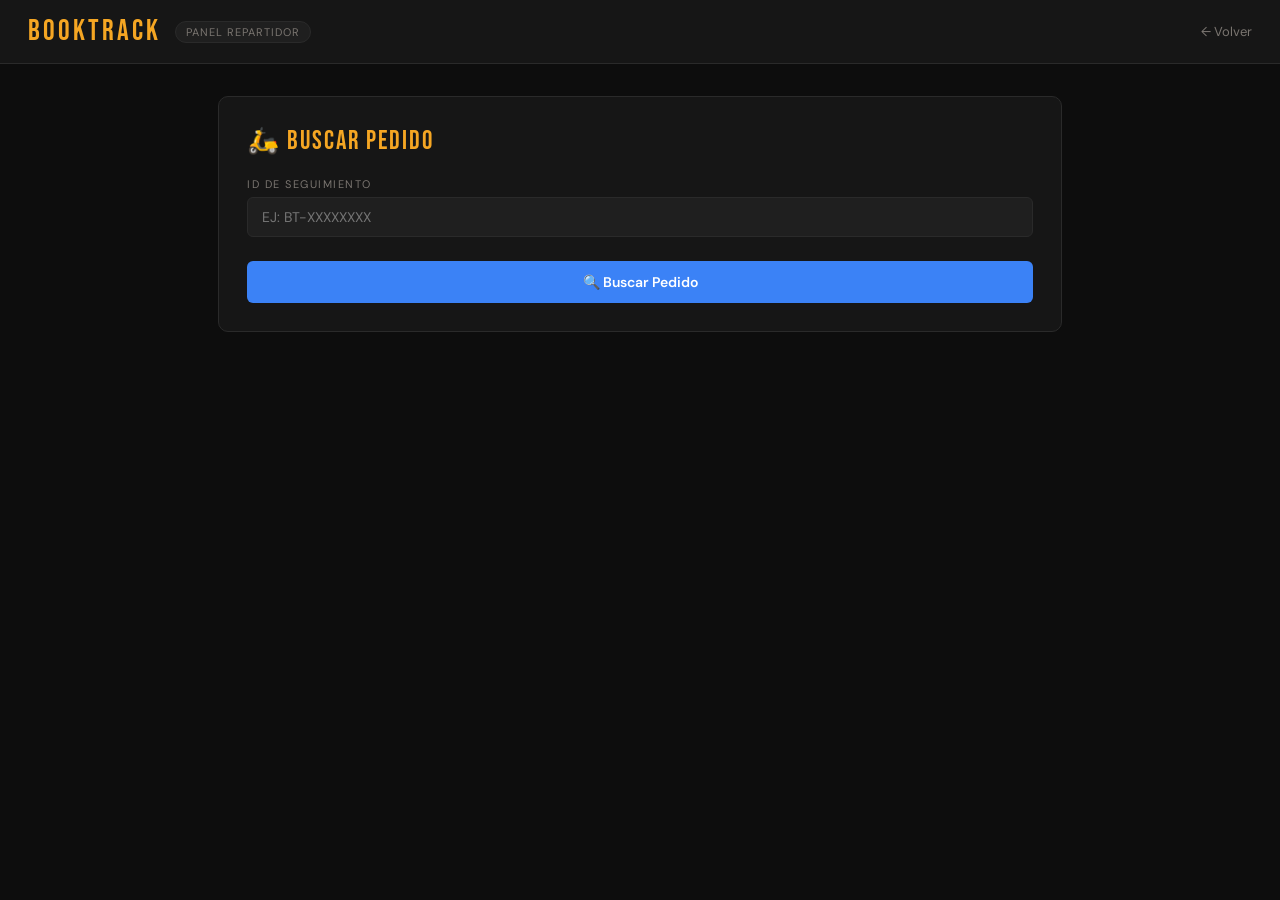
==== frontend/empleado/index.html @ 589c54b3 "feat: proyecto BookTrack en fase 1 - interfaz basica" ====
<!DOCTYPE html>
<html lang="es">
<head>
  <meta charset="UTF-8">
  <meta name="viewport" content="width=device-width, initial-scale=1.0">
  <title>BookTrack — Repartidor</title>
  <link rel="stylesheet" href="../assets/css/booktrack.css">
</head>
<body>

<div class="topbar">
  <span class="logo">BOOKTRACK</span>
  <span class="badge">Panel Repartidor</span>
  <a href="../../index.html" style="margin-left:auto; color:var(--text-muted); font-size:13px; text-decoration:none;">← Volver</a>
</div>

<div class="main">

  <div class="card">
    <div class="card-title">🛵 Buscar Pedido</div>
    <div class="form-group">
      <label>ID de Seguimiento</label>
      <input type="text" id="idBuscar" placeholder="Ej: BT-XXXXXXXX" style="text-transform:uppercase;">
    </div>
    <button class="btn btn-blue" onclick="buscarPedido()">🔍 Buscar Pedido</button>
    <div class="alert alert-error" id="alertBuscar"></div>
  </div>

  <div id="panelPedido" style="display:none;">

    <div class="card">
      <div class="card-title">📦 Detalle del Pedido</div>
      <div class="grid-2">
        <div>
          <label>Cliente</label>
          <p id="detNombre" style="color:var(--text); margin-bottom:12px;"></p>
          <label>Teléfono</label>
          <p id="detTelefono" style="color:var(--text); margin-bottom:12px;"></p>
          <label>Libro(s)</label>
          <p id="detLibros" style="color:var(--text);"></p>
        </div>
        <div>
          <label>Dirección</label>
          <p id="detDireccion" style="color:var(--amber); margin-bottom:12px; font-weight:600;"></p>
          <label>Monto</label>
          <p id="detMonto" style="color:var(--text); margin-bottom:12px;"></p>
          <label>Estado Actual</label>
          <p id="detEstado"></p>
        </div>
      </div>
    </div>

    <div class="card">
      <div class="card-title">🔄 Actualizar Estado</div>
      <div class="timeline" id="timeline"></div>
      <button class="btn btn-green" onclick="avanzarEstado()" id="btnAvanzar">✔ Confirmar Siguiente Estado</button>
      <div class="alert" id="alertEstado"></div>
    </div>

    <div class="card" style="border-color: var(--red);">
      <div class="card-title" style="color:var(--red);">⚠ Reportar Incidencia</div>
      <div class="grid-2">
        <button class="btn btn-red" onclick="reportar('Retraso por tráfico en autopista de Caracas.')">🚗 Tráfico en Autopista</button>
        <button class="btn btn-red" onclick="reportar('Retraso por lluvia fuerte. Esperando que escampe.')">🌧 Lluvia Fuerte</button>
        <button class="btn btn-red" onclick="reportar('Inconveniente con el vehículo. Gestionando solución.')">🔧 Problema con Vehículo</button>
        <button class="btn btn-ghost" onclick="reportarOtra()">✏ Otra Incidencia</button>
      </div>
      <div class="alert" id="alertIncidencia"></div>
    </div>

  </div>
</div>

<div id="toast"></div>

<script>
  let pedidos = JSON.parse(localStorage.getItem('bt_pedidos') || '[]');
  let pedidoActual = null;
  const estados = ['Preparando', 'En Ruta', 'Por Llegar', 'Entregado'];
  const iconos  = ['📦', '🛵', '📍', '✅'];

  function buscarPedido() {
    const id = document.getElementById('idBuscar').value.trim().toUpperCase();
    pedidoActual = pedidos.find(p => p.id === id);

    if (!pedidoActual) {
      document.getElementById('alertBuscar').textContent = '⚠ ID no encontrado. Verifica con el empleado.';
      document.getElementById('alertBuscar').className = 'alert alert-error show';
      document.getElementById('panelPedido').style.display = 'none';
      return;
    }

    document.getElementById('alertBuscar').className = 'alert';
    document.getElementById('panelPedido').style.display = 'block';
    renderDetalle();
    renderTimeline();
  }

  function renderDetalle() {
    document.getElementById('detNombre').textContent    = pedidoActual.nombre;
    document.getElementById('detTelefono').textContent  = pedidoActual.telefono;
    document.getElementById('detLibros').textContent    = pedidoActual.libros;
    document.getElementById('detDireccion').textContent = pedidoActual.direccion;
    document.getElementById('detMonto').textContent     = '$' + pedidoActual.monto.toFixed(2);
    document.getElementById('detEstado').innerHTML      = `<span class="status status-${claseEstado(pedidoActual.estado)}">${pedidoActual.estado}</span>`;
  }

  function renderTimeline() {
    const idx = estados.indexOf(pedidoActual.estado);
    document.getElementById('timeline').innerHTML = estados.map((e, i) => `
      <div class="tl-step ${i < idx ? 'done' : i === idx ? 'active' : ''}">
        <div class="tl-dot">${i < idx ? '✔' : iconos[i]}</div>
        <div class="tl-label">${e}</div>
      </div>
    `).join('');

    const btnAvanzar = document.getElementById('btnAvanzar');
    btnAvanzar.style.display = pedidoActual.estado === 'Entregado' ? 'none' : 'flex';
  }

  function avanzarEstado() {
    const idx = estados.indexOf(pedidoActual.estado);
    if (idx >= estados.length - 1) return;

    pedidoActual.estado = estados[idx + 1];
    pedidoActual.incidencia = '';
    guardar();
    renderDetalle();
    renderTimeline();

    const alerta = document.getElementById('alertEstado');
    alerta.textContent = `✔ Estado actualizado a: ${pedidoActual.estado}`;
    alerta.className = 'alert alert-success show';
  }

  function reportar(msg) {
    if (!pedidoActual) return;
    pedidoActual.incidencia = msg;
    guardar();
    const alerta = document.getElementById('alertIncidencia');
    alerta.textContent = '✔ Incidencia reportada. El cliente podrá verla.';
    alerta.className = 'alert alert-warning show';
  }

  function reportarOtra() {
    const msg = prompt('Describe la incidencia:');
    if (msg) reportar(msg);
  }

  function guardar() {
    const idx = pedidos.findIndex(p => p.id === pedidoActual.id);
    pedidos[idx] = pedidoActual;
    localStorage.setItem('bt_pedidos', JSON.stringify(pedidos));
  }

  function claseEstado(e) {
    return e === 'Preparando' ? 'preparando' : e === 'En Ruta' ? 'ruta' : e === 'Por Llegar' ? 'llegar' : 'entregado';
  }
</script>
</body>
</html>
---- frontend/assets/css/booktrack.css ----
@import url('https://fonts.googleapis.com/css2?family=Bebas+Neue&family=DM+Sans:wght@300;400;600&display=swap');

:root {
  --bg: #0d0d0d;
  --surface: #161616;
  --surface2: #1f1f1f;
  --border: #2a2a2a;
  --amber: #f5a623;
  --green: #22c55e;
  --red: #ef4444;
  --blue: #3b82f6;
  --text: #f0ece4;
  --text-muted: #7a7570;
  --radius: 10px;
  --font-head: 'Bebas Neue', sans-serif;
  --font-body: 'DM Sans', sans-serif;
}

*, *::before, *::after { box-sizing: border-box; margin: 0; padding: 0; }

body {
  background: var(--bg);
  color: var(--text);
  font-family: var(--font-body);
  min-height: 100vh;
}

.topbar {
  background: var(--surface);
  border-bottom: 1px solid var(--border);
  padding: 14px 28px;
  display: flex;
  align-items: center;
  gap: 14px;
}

.logo { font-family: var(--font-head); font-size: 1.8rem; letter-spacing: 3px; color: var(--amber); }
.badge { background: var(--surface2); border: 1px solid var(--border); color: var(--text-muted); font-size: 11px; padding: 3px 10px; border-radius: 20px; letter-spacing: 1px; text-transform: uppercase; }

.main { padding: 32px 28px; max-width: 900px; margin: 0 auto; }

.card { background: var(--surface); border: 1px solid var(--border); border-radius: var(--radius); padding: 28px; margin-bottom: 20px; }
.card-title { font-family: var(--font-head); font-size: 1.6rem; letter-spacing: 2px; color: var(--amber); margin-bottom: 20px; }

.form-group { margin-bottom: 16px; }
label { display: block; font-size: 11px; letter-spacing: 1.5px; text-transform: uppercase; color: var(--text-muted); margin-bottom: 6px; }
input, select { width: 100%; background: var(--surface2); border: 1px solid var(--border); border-radius: 6px; color: var(--text); font-family: var(--font-body); font-size: 14px; padding: 10px 14px; outline: none; transition: border-color .2s; }
input:focus, select:focus { border-color: var(--amber); }

.btn { display: inline-flex; align-items: center; justify-content: center; gap: 8px; padding: 12px 24px; border-radius: 6px; border: none; cursor: pointer; font-family: var(--font-body); font-size: 14px; font-weight: 600; transition: opacity .2s, transform .15s; width: 100%; margin-top: 8px; }
.btn:hover { opacity: .85; transform: translateY(-1px); }
.btn-amber  { background: var(--amber); color: #000; }
.btn-blue   { background: var(--blue);  color: #fff; }
.btn-green  { background: var(--green); color: #000; }
.btn-red    { background: var(--red);   color: #fff; }
.btn-ghost  { background: var(--surface2); color: var(--text); border: 1px solid var(--border); }

.alert { padding: 14px 18px; border-radius: var(--radius); margin-top: 16px; font-size: 13px; display: none; }
.alert.show { display: block; }
.alert-success { background: #0a1f0a; border: 1px solid #1a4d1a; color: var(--green); }
.alert-error   { background: #2d1010; border: 1px solid #5a2020; color: var(--red); }
.alert-info    { background: #0a1020; border: 1px solid #1a2a4d; color: var(--blue); }
.alert-warning { background: #1e1500; border: 1px solid #3d2a00; color: var(--amber); }

.grid-2 { display: grid; grid-template-columns: 1fr 1fr; gap: 16px; }

.timeline { display: flex; align-items: center; margin: 20px 0; }
.tl-step { flex: 1; text-align: center; position: relative; }
.tl-step::after { content: ''; position: absolute; top: 18px; left: 50%; width: 100%; height: 2px; background: var(--border); z-index: 0; }
.tl-step:last-child::after { display: none; }
.tl-dot { width: 36px; height: 36px; border-radius: 50%; background: var(--surface2); border: 2px solid var(--border); margin: 0 auto 8px; display: flex; align-items: center; justify-content: center; font-size: 14px; position: relative; z-index: 1; transition: all .3s; }
.tl-label { font-size: 11px; color: var(--text-muted); }
.tl-step.done .tl-dot   { background: var(--green); border-color: var(--green); }
.tl-step.active .tl-dot { background: var(--amber); border-color: var(--amber); box-shadow: 0 0 14px #b87a1a; }
.tl-step.active .tl-label { color: var(--amber); font-weight: 600; }
.tl-step.done .tl-label  { color: var(--green); }

table { width: 100%; border-collapse: collapse; font-size: 13px; }
thead th { text-align: left; padding: 10px 14px; font-size: 10px; letter-spacing: 1.5px; text-transform: uppercase; color: var(--text-muted); border-bottom: 1px solid var(--border); }
tbody tr { border-bottom: 1px solid var(--border); transition: background .15s; }
tbody tr:hover { background: var(--surface2); }
tbody td { padding: 12px 14px; }

.status { display: inline-block; padding: 3px 10px; border-radius: 20px; font-size: 11px; font-weight: 600; }
.status-preparando { background: #2a2010; color: var(--amber); }
.status-ruta       { background: #0f1f3d; color: var(--blue); }
.status-llegar     { background: #1a2e1a; color: var(--green); }
.status-entregado  { background: #1f1f1f; color: var(--text-muted); }

#toast { position: fixed; bottom: 28px; right: 28px; background: var(--surface); border: 1px solid var(--amber); color: var(--text); padding: 14px 20px; border-radius: var(--radius); font-size: 13px; opacity: 0; transform: translateY(10px); transition: all .3s; z-index: 999; pointer-events: none; }
#toast.show { opacity: 1; transform: translateY(0); }

@media (max-width: 640px) { .grid-2 { grid-template-columns: 1fr; } .main { padding: 20px 16px; } }
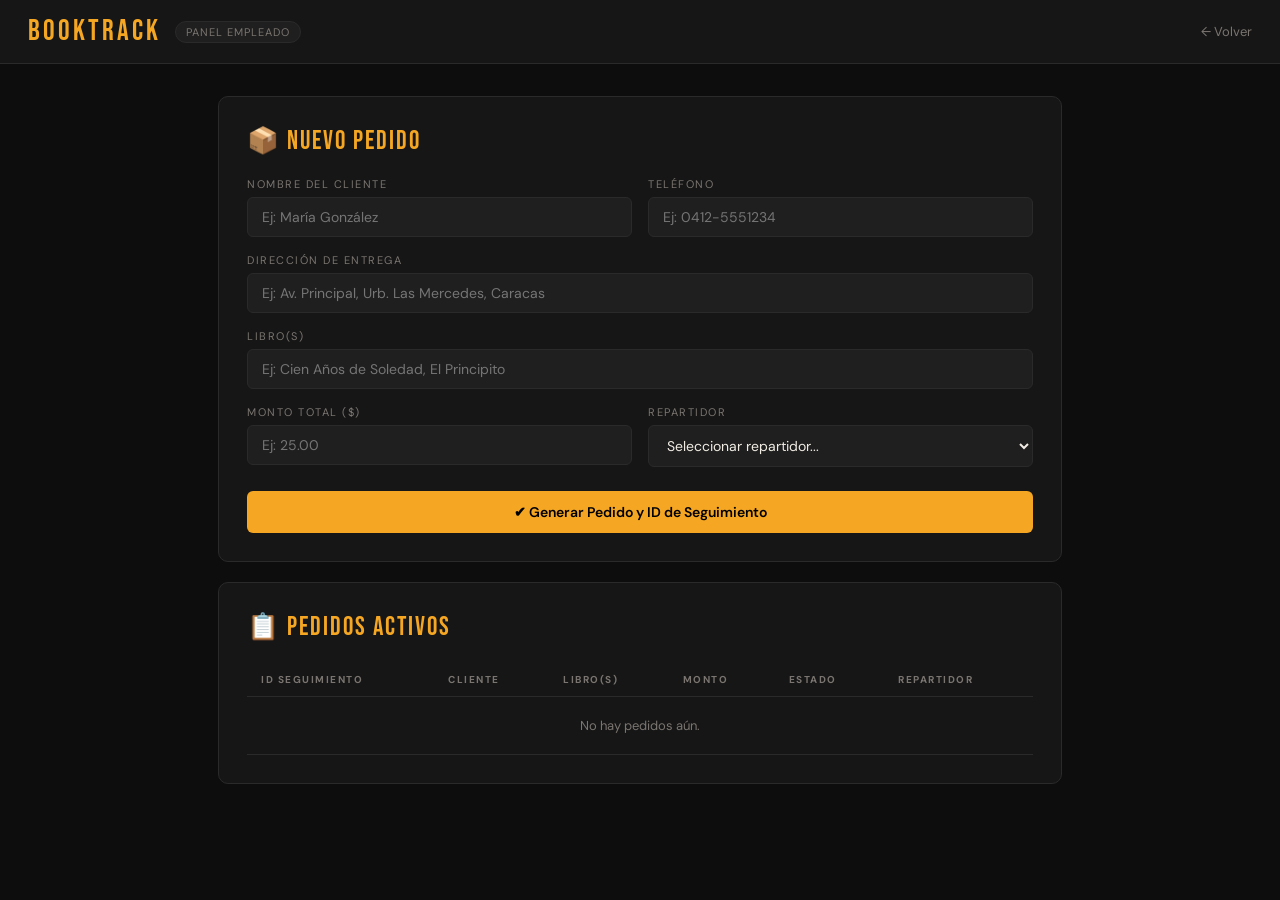
==== commit 9349af81: "fix: panel empleado corregido" ====
--- a/frontend/empleado/index.html
+++ b/frontend/empleado/index.html
@@ -3,159 +3,151 @@
 <head>
   <meta charset="UTF-8">
   <meta name="viewport" content="width=device-width, initial-scale=1.0">
-  <title>BookTrack — Repartidor</title>
+  <title>BookTrack — Empleado</title>
   <link rel="stylesheet" href="../assets/css/booktrack.css">
 </head>
 <body>
 
 <div class="topbar">
   <span class="logo">BOOKTRACK</span>
-  <span class="badge">Panel Repartidor</span>
+  <span class="badge">Panel Empleado</span>
   <a href="../../index.html" style="margin-left:auto; color:var(--text-muted); font-size:13px; text-decoration:none;">← Volver</a>
 </div>
 
 <div class="main">
 
   <div class="card">
-    <div class="card-title">🛵 Buscar Pedido</div>
+    <div class="card-title">📦 Nuevo Pedido</div>
+    <div class="grid-2">
+      <div class="form-group">
+        <label>Nombre del Cliente</label>
+        <input type="text" id="nombre" placeholder="Ej: María González">
+      </div>
+      <div class="form-group">
+        <label>Teléfono</label>
+        <input type="text" id="telefono" placeholder="Ej: 0412-5551234">
+      </div>
+    </div>
     <div class="form-group">
-      <label>ID de Seguimiento</label>
-      <input type="text" id="idBuscar" placeholder="Ej: BT-XXXXXXXX" style="text-transform:uppercase;">
+      <label>Dirección de Entrega</label>
+      <input type="text" id="direccion" placeholder="Ej: Av. Principal, Urb. Las Mercedes, Caracas">
     </div>
-    <button class="btn btn-blue" onclick="buscarPedido()">🔍 Buscar Pedido</button>
-    <div class="alert alert-error" id="alertBuscar"></div>
+    <div class="form-group">
+      <label>Libro(s)</label>
+      <input type="text" id="libros" placeholder="Ej: Cien Años de Soledad, El Principito">
+    </div>
+    <div class="grid-2">
+      <div class="form-group">
+        <label>Monto Total ($)</label>
+        <input type="number" id="monto" placeholder="Ej: 25.00">
+      </div>
+      <div class="form-group">
+        <label>Repartidor</label>
+        <select id="repartidor">
+          <option value="">Seleccionar repartidor...</option>
+          <option value="Carlos Mendoza|Moto Honda CB|AB123CD">Carlos Mendoza — Moto Honda CB</option>
+          <option value="Luis García|Moto Yamaha|XY456ZW">Luis García — Moto Yamaha</option>
+          <option value="Pedro Rojas|Carro Corolla|MN789QR">Pedro Rojas — Carro Corolla</option>
+        </select>
+      </div>
+    </div>
+    <button class="btn btn-amber" onclick="crearPedido()">✔ Generar Pedido y ID de Seguimiento</button>
+    <div class="alert" id="alertCrear"></div>
   </div>
 
-  <div id="panelPedido" style="display:none;">
+  <div class="card">
+    <div class="card-title">📋 Pedidos Activos</div>
+    <table>
+      <thead>
+        <tr>
+          <th>ID Seguimiento</th>
+          <th>Cliente</th>
+          <th>Libro(s)</th>
+          <th>Monto</th>
+          <th>Estado</th>
+          <th>Repartidor</th>
+        </tr>
+      </thead>
+      <tbody id="tablaPedidos">
+        <tr><td colspan="6" style="color:var(--text-muted); text-align:center; padding:20px;">No hay pedidos aún.</td></tr>
+      </tbody>
+    </table>
+  </div>
 
-    <div class="card">
-      <div class="card-title">📦 Detalle del Pedido</div>
-      <div class="grid-2">
-        <div>
-          <label>Cliente</label>
-          <p id="detNombre" style="color:var(--text); margin-bottom:12px;"></p>
-          <label>Teléfono</label>
-          <p id="detTelefono" style="color:var(--text); margin-bottom:12px;"></p>
-          <label>Libro(s)</label>
-          <p id="detLibros" style="color:var(--text);"></p>
-        </div>
-        <div>
-          <label>Dirección</label>
-          <p id="detDireccion" style="color:var(--amber); margin-bottom:12px; font-weight:600;"></p>
-          <label>Monto</label>
-          <p id="detMonto" style="color:var(--text); margin-bottom:12px;"></p>
-          <label>Estado Actual</label>
-          <p id="detEstado"></p>
-        </div>
-      </div>
-    </div>
-
-    <div class="card">
-      <div class="card-title">🔄 Actualizar Estado</div>
-      <div class="timeline" id="timeline"></div>
-      <button class="btn btn-green" onclick="avanzarEstado()" id="btnAvanzar">✔ Confirmar Siguiente Estado</button>
-      <div class="alert" id="alertEstado"></div>
-    </div>
-
-    <div class="card" style="border-color: var(--red);">
-      <div class="card-title" style="color:var(--red);">⚠ Reportar Incidencia</div>
-      <div class="grid-2">
-        <button class="btn btn-red" onclick="reportar('Retraso por tráfico en autopista de Caracas.')">🚗 Tráfico en Autopista</button>
-        <button class="btn btn-red" onclick="reportar('Retraso por lluvia fuerte. Esperando que escampe.')">🌧 Lluvia Fuerte</button>
-        <button class="btn btn-red" onclick="reportar('Inconveniente con el vehículo. Gestionando solución.')">🔧 Problema con Vehículo</button>
-        <button class="btn btn-ghost" onclick="reportarOtra()">✏ Otra Incidencia</button>
-      </div>
-      <div class="alert" id="alertIncidencia"></div>
-    </div>
-
-  </div>
 </div>
 
 <div id="toast"></div>
 
 <script>
   let pedidos = JSON.parse(localStorage.getItem('bt_pedidos') || '[]');
-  let pedidoActual = null;
-  const estados = ['Preparando', 'En Ruta', 'Por Llegar', 'Entregado'];
-  const iconos  = ['📦', '🛵', '📍', '✅'];
 
-  function buscarPedido() {
-    const id = document.getElementById('idBuscar').value.trim().toUpperCase();
-    pedidoActual = pedidos.find(p => p.id === id);
+  function generarID() {
+    const chars = 'ABCDEFGHIJKLMNOPQRSTUVWXYZ0123456789';
+    let id = 'BT-';
+    for (let i = 0; i < 8; i++) id += chars[Math.floor(Math.random() * chars.length)];
+    return id;
+  }
 
-    if (!pedidoActual) {
-      document.getElementById('alertBuscar').textContent = '⚠ ID no encontrado. Verifica con el empleado.';
-      document.getElementById('alertBuscar').className = 'alert alert-error show';
-      document.getElementById('panelPedido').style.display = 'none';
+  function crearPedido() {
+    const nombre    = document.getElementById('nombre').value.trim();
+    const telefono  = document.getElementById('telefono').value.trim();
+    const direccion = document.getElementById('direccion').value.trim();
+    const libros    = document.getElementById('libros').value.trim();
+    const monto     = document.getElementById('monto').value.trim();
+    const repVal    = document.getElementById('repartidor').value;
+
+    if (!nombre || !telefono || !direccion || !libros || !monto) {
+      mostrarAlerta('alertCrear', '⚠ Completa todos los campos.', 'error'); return;
+    }
+
+    const rep = repVal ? repVal.split('|') : null;
+    const pedido = {
+      id: generarID(),
+      nombre, telefono, direccion, libros,
+      monto: parseFloat(monto),
+      estado: 'Preparando',
+      repartidor: rep ? { nombre: rep[0], vehiculo: rep[1], placa: rep[2] } : null,
+      fecha: new Date().toLocaleString('es-VE'),
+      incidencia: ''
+    };
+
+    pedidos.push(pedido);
+    localStorage.setItem('bt_pedidos', JSON.stringify(pedidos));
+    mostrarAlerta('alertCrear', `✔ Pedido creado. ID: <strong>${pedido.id}</strong> — Envíalo al cliente.`, 'success');
+    limpiarForm();
+    renderTabla();
+  }
+
+  function limpiarForm() {
+    ['nombre','telefono','direccion','libros','monto'].forEach(id => document.getElementById(id).value = '');
+    document.getElementById('repartidor').value = '';
+  }
+
+  function renderTabla() {
+    const tbody = document.getElementById('tablaPedidos');
+    if (pedidos.length === 0) {
+      tbody.innerHTML = '<tr><td colspan="6" style="color:var(--text-muted); text-align:center; padding:20px;">No hay pedidos aún.</td></tr>';
       return;
     }
-
-    document.getElementById('alertBuscar').className = 'alert';
-    document.getElementById('panelPedido').style.display = 'block';
-    renderDetalle();
-    renderTimeline();
+    tbody.innerHTML = pedidos.map(p => `
+      <tr>
+        <td><strong style="color:var(--amber)">${p.id}</strong></td>
+        <td>${p.nombre}</td>
+        <td>${p.libros}</td>
+        <td>$${p.monto.toFixed(2)}</td>
+        <td><span class="status status-${p.estado === 'Preparando' ? 'preparando' : p.estado === 'En Ruta' ? 'ruta' : p.estado === 'Por Llegar' ? 'llegar' : 'entregado'}">${p.estado}</span></td>
+        <td>${p.repartidor ? p.repartidor.nombre : 'Sin asignar'}</td>
+      </tr>
+    `).join('');
   }
 
-  function renderDetalle() {
-    document.getElementById('detNombre').textContent    = pedidoActual.nombre;
-    document.getElementById('detTelefono').textContent  = pedidoActual.telefono;
-    document.getElementById('detLibros').textContent    = pedidoActual.libros;
-    document.getElementById('detDireccion').textContent = pedidoActual.direccion;
-    document.getElementById('detMonto').textContent     = '$' + pedidoActual.monto.toFixed(2);
-    document.getElementById('detEstado').innerHTML      = `<span class="status status-${claseEstado(pedidoActual.estado)}">${pedidoActual.estado}</span>`;
+  function mostrarAlerta(id, msg, tipo) {
+    const el = document.getElementById(id);
+    el.innerHTML = msg;
+    el.className = `alert alert-${tipo} show`;
   }
 
-  function renderTimeline() {
-    const idx = estados.indexOf(pedidoActual.estado);
-    document.getElementById('timeline').innerHTML = estados.map((e, i) => `
-      <div class="tl-step ${i < idx ? 'done' : i === idx ? 'active' : ''}">
-        <div class="tl-dot">${i < idx ? '✔' : iconos[i]}</div>
-        <div class="tl-label">${e}</div>
-      </div>
-    `).join('');
-
-    const btnAvanzar = document.getElementById('btnAvanzar');
-    btnAvanzar.style.display = pedidoActual.estado === 'Entregado' ? 'none' : 'flex';
-  }
-
-  function avanzarEstado() {
-    const idx = estados.indexOf(pedidoActual.estado);
-    if (idx >= estados.length - 1) return;
-
-    pedidoActual.estado = estados[idx + 1];
-    pedidoActual.incidencia = '';
-    guardar();
-    renderDetalle();
-    renderTimeline();
-
-    const alerta = document.getElementById('alertEstado');
-    alerta.textContent = `✔ Estado actualizado a: ${pedidoActual.estado}`;
-    alerta.className = 'alert alert-success show';
-  }
-
-  function reportar(msg) {
-    if (!pedidoActual) return;
-    pedidoActual.incidencia = msg;
-    guardar();
-    const alerta = document.getElementById('alertIncidencia');
-    alerta.textContent = '✔ Incidencia reportada. El cliente podrá verla.';
-    alerta.className = 'alert alert-warning show';
-  }
-
-  function reportarOtra() {
-    const msg = prompt('Describe la incidencia:');
-    if (msg) reportar(msg);
-  }
-
-  function guardar() {
-    const idx = pedidos.findIndex(p => p.id === pedidoActual.id);
-    pedidos[idx] = pedidoActual;
-    localStorage.setItem('bt_pedidos', JSON.stringify(pedidos));
-  }
-
-  function claseEstado(e) {
-    return e === 'Preparando' ? 'preparando' : e === 'En Ruta' ? 'ruta' : e === 'Por Llegar' ? 'llegar' : 'entregado';
-  }
+  renderTabla();
 </script>
 </body>
 </html>
